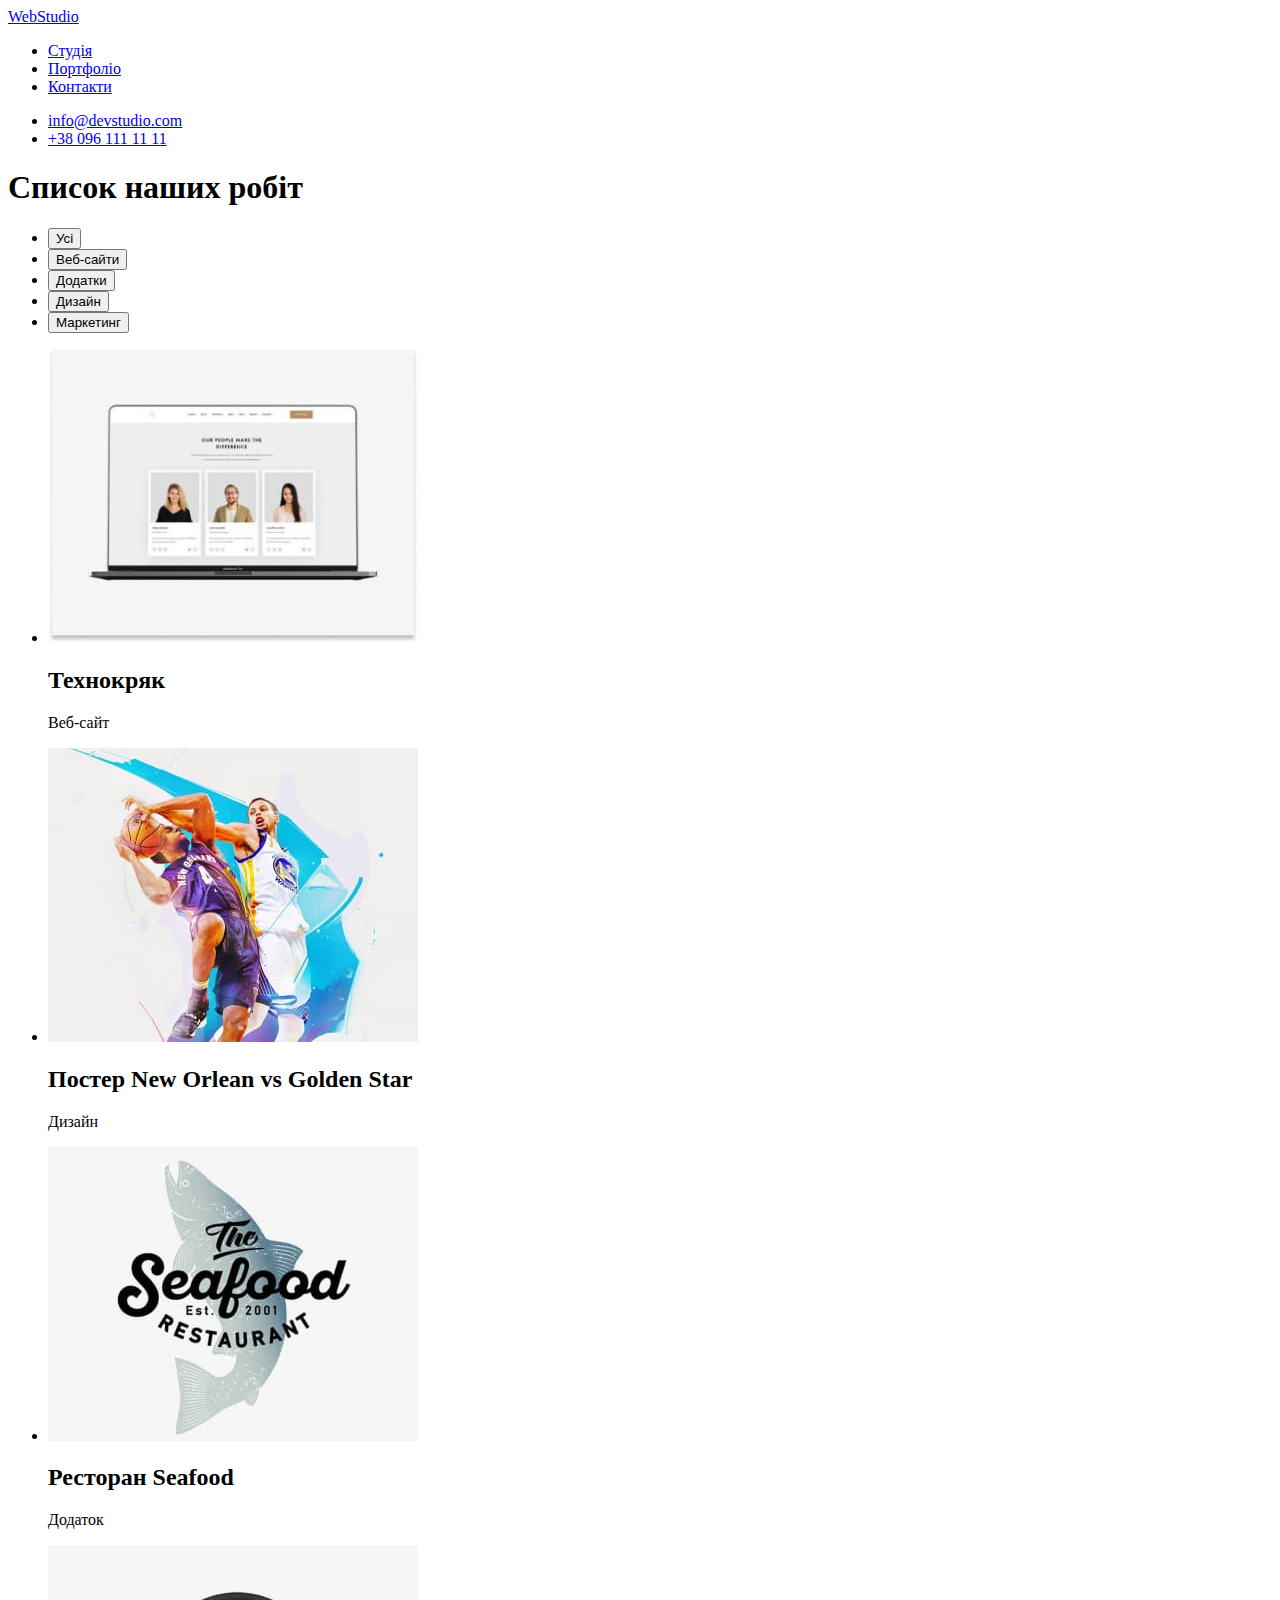
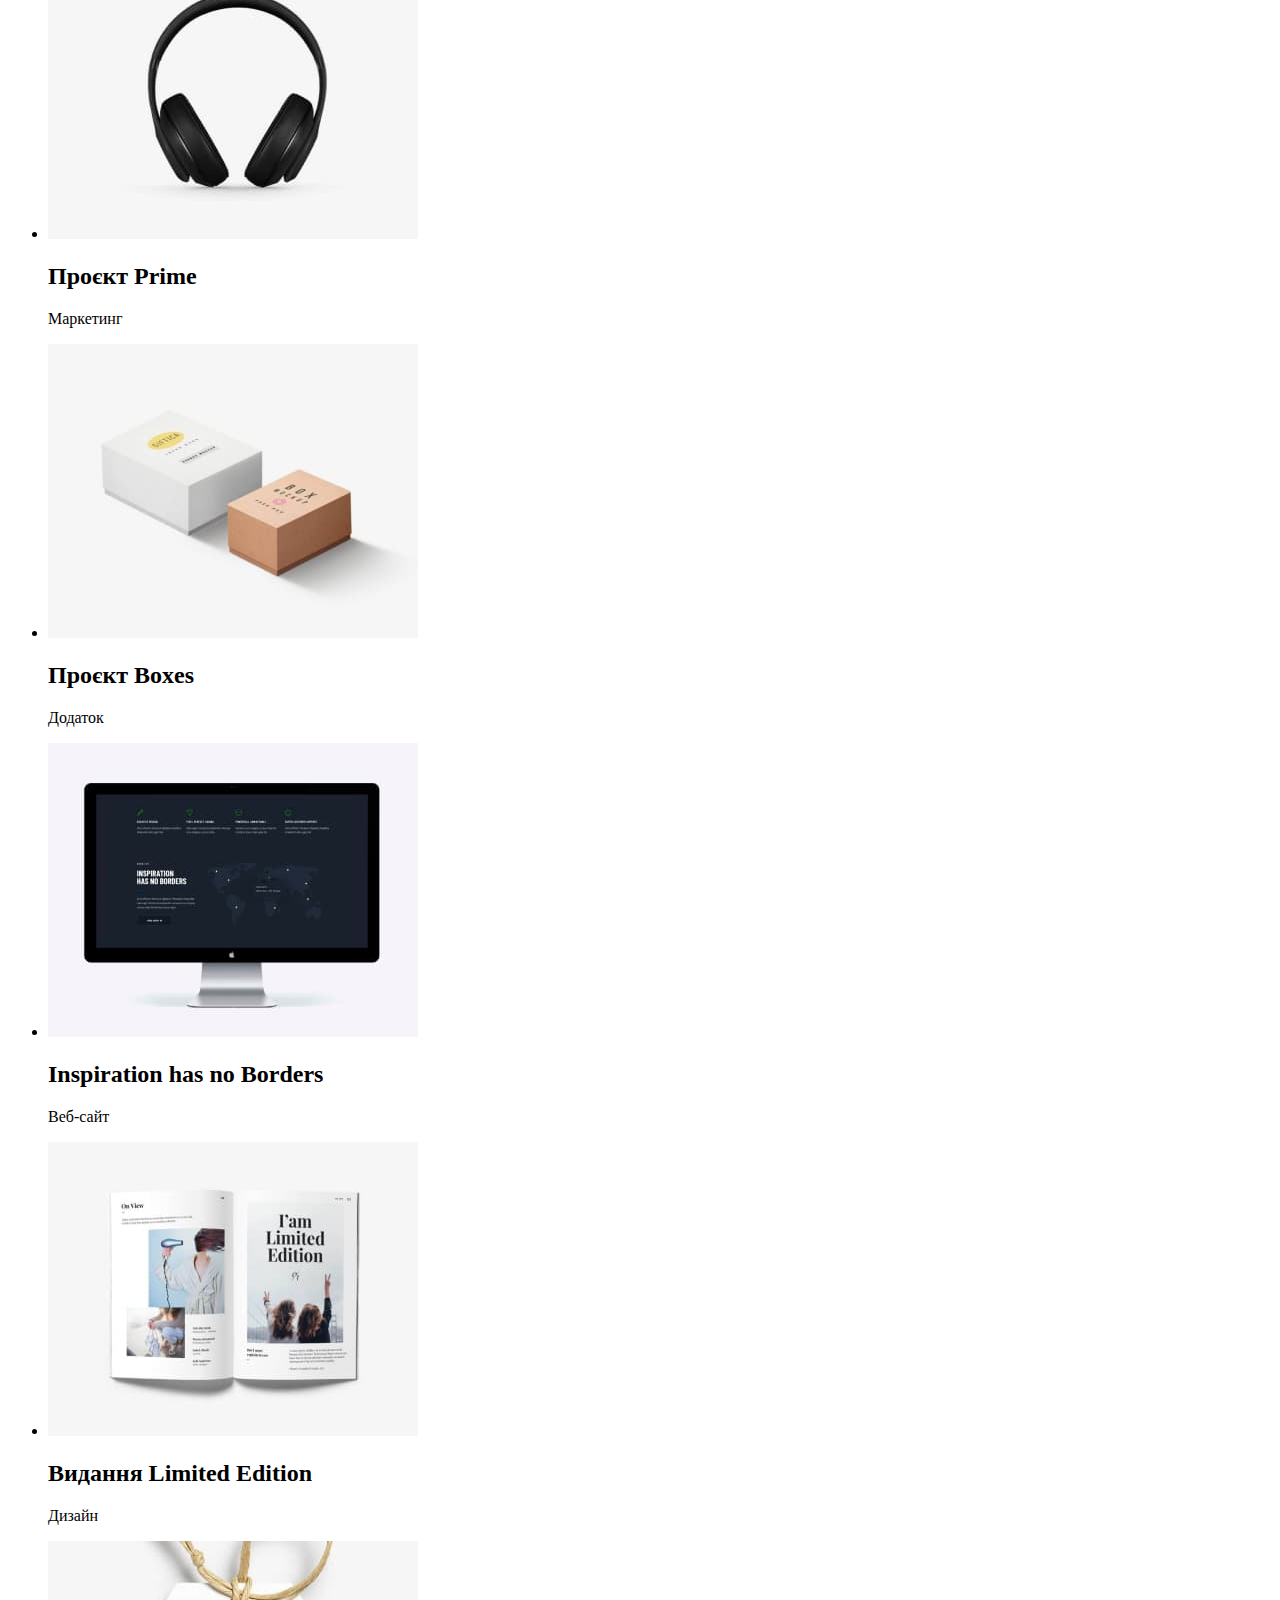
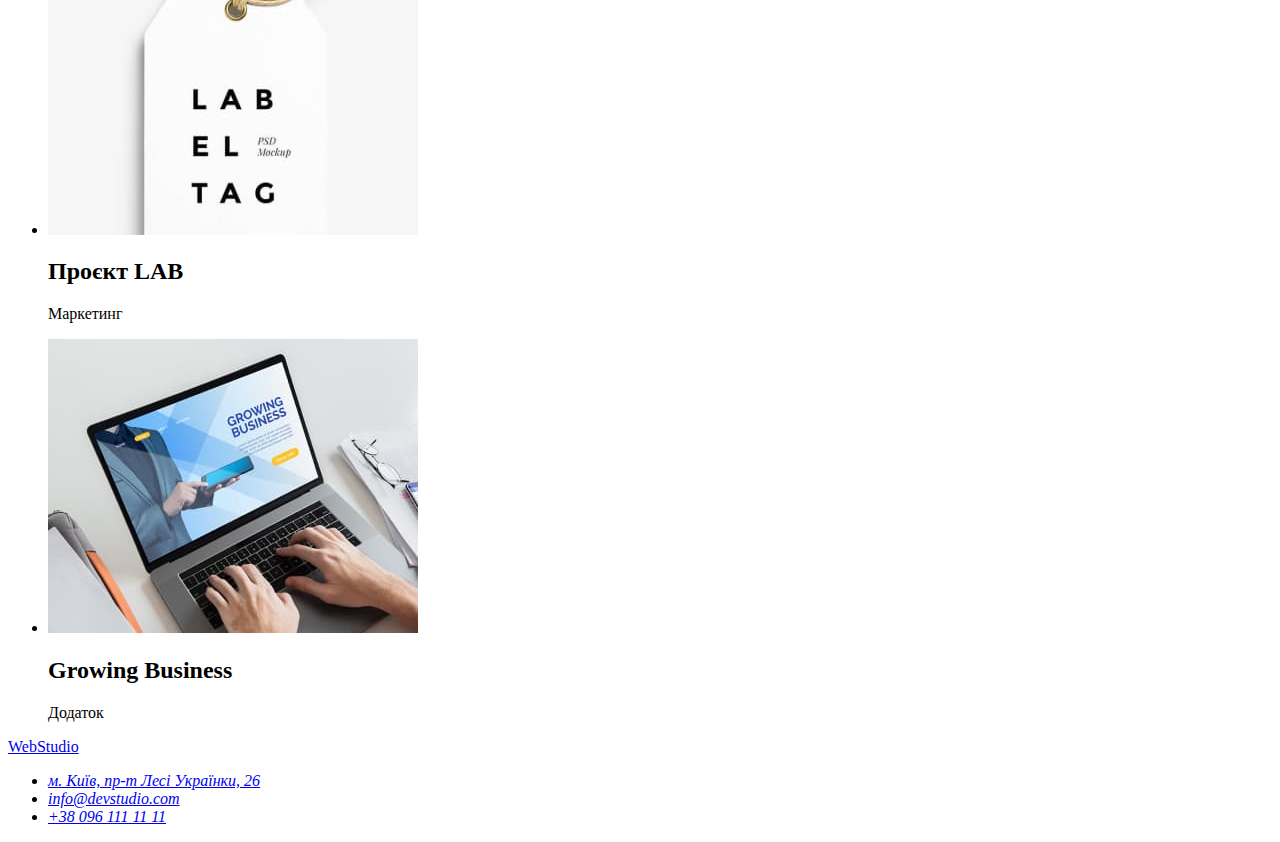
==== portfolio.html @ 50d50f36 "Робить розмітку Portfolio" ====
<!DOCTYPE html>
<html lang="uk">
<head>
  <meta charset="UTF-8">
  <meta http-equiv="X-UA-Compatible" content="IE=edge">
  <meta name="viewport" content="width=device-width, initial-scale=1.0">
  <title>Портфоліо</title>
</head>
<body>
    <header>
      <nav>
        <a href="index.html">WebStudio</a>
        <ul>
          <li>
            <a href="index.html">Студія</a>
          </li>
          <li>
            <a href="./portfolio.html">Портфоліо</a>
          </li>
          <li>
            <a href="#">Контакти</a>
          </li>
        </ul>
      </nav>
      <ul>
        <li>
          <a href="mailto:info@devstudio.com">info@devstudio.com</a>
        </li>
        <li>
          <a href="tel:+380961111111">+38 096 111 11 11</a>
        </li>
      </ul>
    </header>
    <main>
<section>
  <h1>Список наших робіт</h1>
  <ul>
    <li> <button type="button">Усі</button></li>
    <li> <button type="button">Веб-сайти</button></li>
    <li> <button type="button">Додатки</button></li>
    <li> <button type="button">Дизайн</button></li>
    <li> <button type="button">Маркетинг</button></li>
  </ul>
  <section>
<ul>
  <li>
    <img src="./images/project-1.jpg" alt="Фотографії в ноутбуці" width="370" height="294"></li>
    <h2>Технокряк</h2>
    <p>Веб-сайт</p>
  <li>
    <img src="./images/project-2.jpg" alt="Двоє людей грають у баскетбол" width="370" height="294"></li>
    <h2>Постер New Orlean vs Golden Star</h2>
    <p>Дизайн</p>
  <li>
    <img src="./images/project-3.jpg" alt="Логотип компанії" width="370" height="294"></li>
    <h2>Ресторан Seafood</h2>
    <p>Додаток</p>
  <li>
    <img src="./images/project-4.jpg" alt="Навушники" width="370" height="294"></li>
    <h2>Проєкт Prime</h2>
    <p>Маркетинг</p>
  <li>
    <img src="./images/project-5.jpg" alt="Дві коробки" width="370" height="294"></li>
    <h2>Проєкт Boxes</h2>
    <p>Додаток</p>
  <li>
    <img src="./images/project-6.jpg" alt="IMac" width="370" height="294"></li>
    <h2 lang="en">Inspiration has no Borders</h2>
    <p>Веб-сайт</p>
  <li>
    <img src="./images/project-7.jpg" alt="Відкрита книга" width="370" height="294"></li>
    <h2>Видання Limited Edition</h2>
    <p>Дизайн</p>
  <li>
    <img src="./images/project-8.jpg" alt="Брелок з літерами" width="370" height="294"></li>
    <h2>Проєкт LAB</h2>
    <p>Маркетинг</p>
  <li>
    <img src="./images/project-9.jpg" alt="Людина оглядає сторінку в інтернеті" width="370" height="294"></li>
    <h2 lang="en">Growing Business</h2>
    <p>Додаток</p>
</ul>
  </section>
</section>
    </main>
    <footer>
      <a href="./index.html">WebStudio</a>
      <address>
        <ul>
          <li>
            <a href="https://goo.gl/maps/CPtrU1FHBa2aNyZL9" target="_blank" rel="noopener noreferrer nofollow">м. Київ,
              пр-т Лесі
              Українки, 26</a>
          </li>
          <li>
            <a href="mailto:info@devstudio.com">info@devstudio.com</a>
          </li>
          <li>
            <a href="tel:+380961111111">+38 096 111 11 11</a>
          </li>
        </ul>
      </address>
    </footer>
</body>
</html>
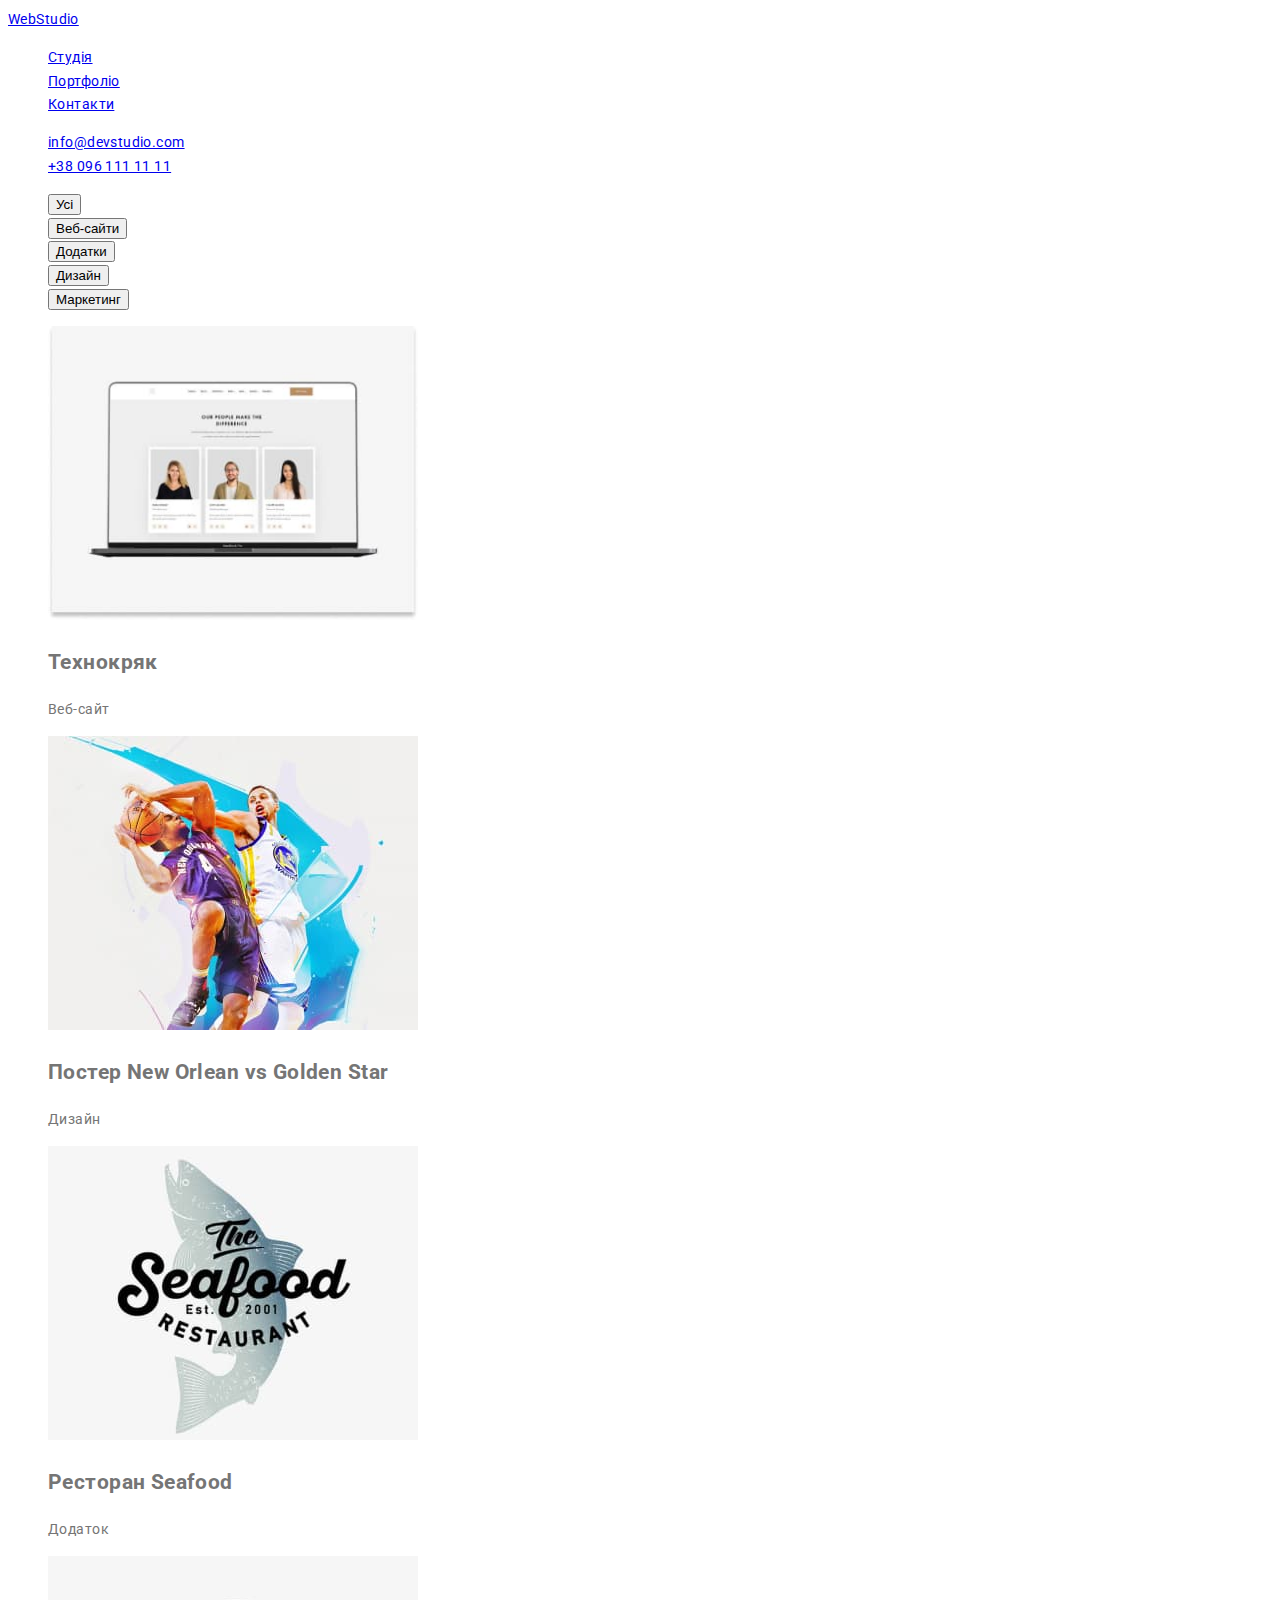
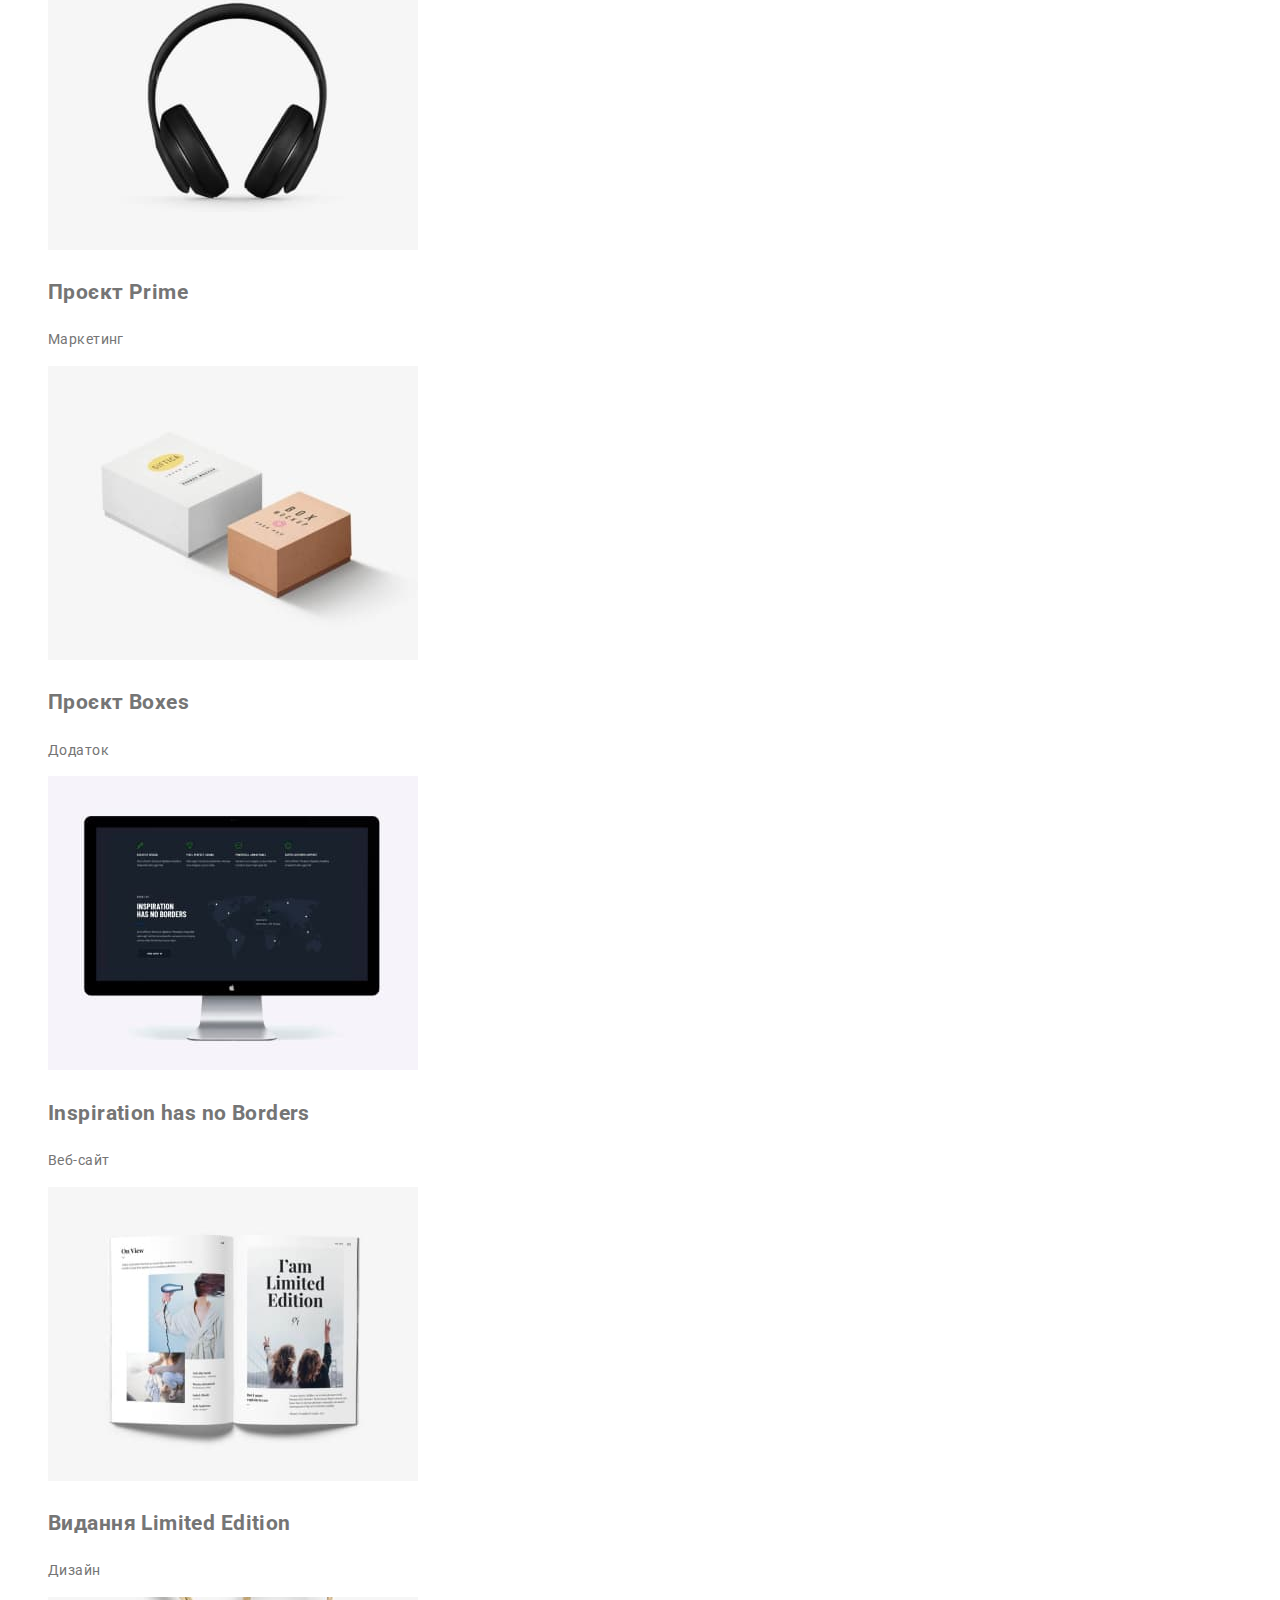
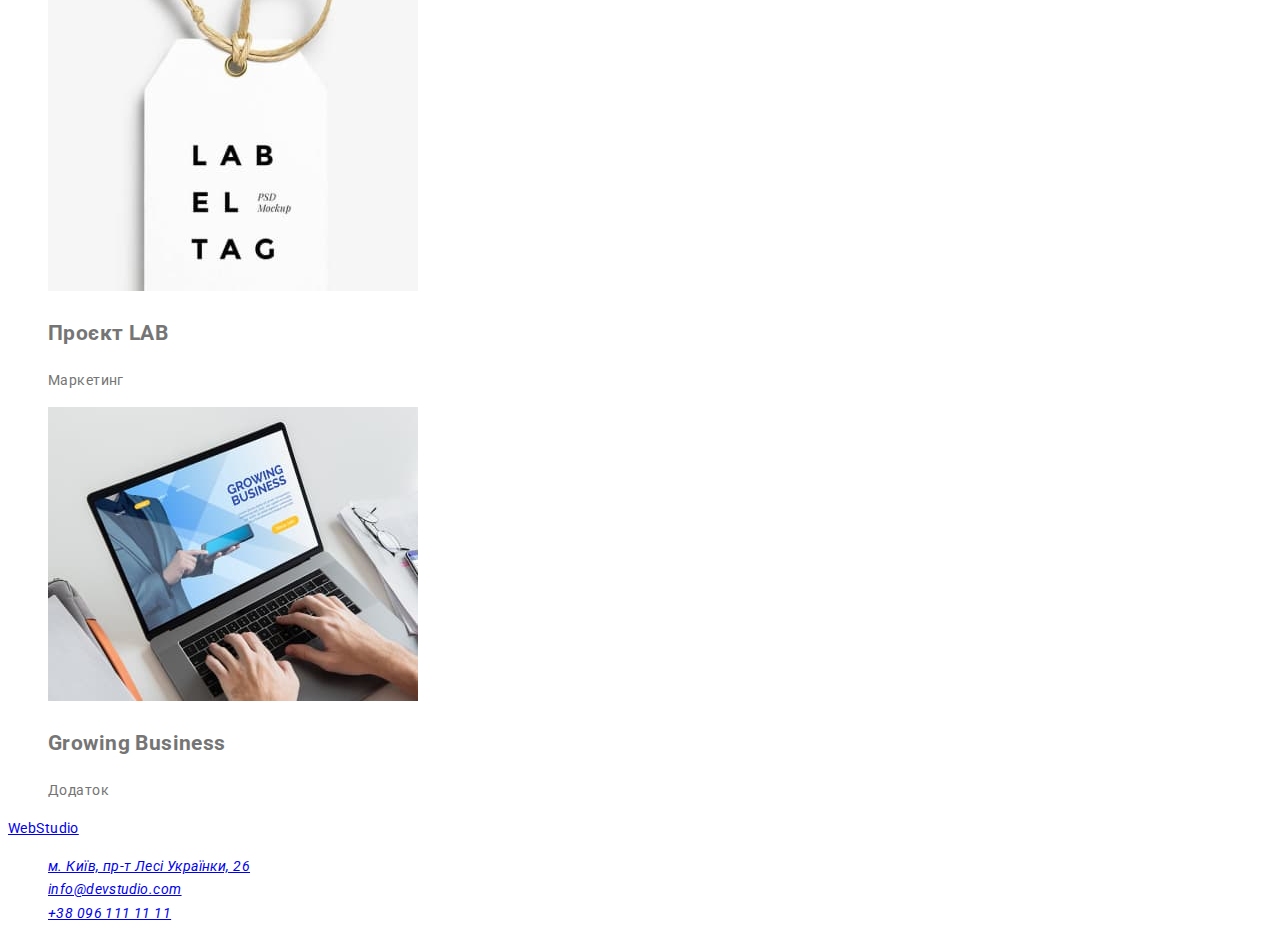
==== commit 8fad06fb: "Добавляє кольори та шрифти для index.html" ====
--- a/portfolio.html
+++ b/portfolio.html
@@ -1,12 +1,19 @@
 <!DOCTYPE html>
 <html lang="uk">
-<head>
-  <meta charset="UTF-8">
-  <meta http-equiv="X-UA-Compatible" content="IE=edge">
-  <meta name="viewport" content="width=device-width, initial-scale=1.0">
-  <title>Портфоліо</title>
-</head>
-<body>
+  <head>
+    <meta charset="UTF-8" />
+    <meta http-equiv="X-UA-Compatible" content="IE=edge" />
+    <meta name="viewport" content="width=device-width, initial-scale=1.0" />
+    <link rel="stylesheet" href="./css/styles.css" />
+    <link rel="preconnect" href="https://fonts.googleapis.com" />
+    <link rel="preconnect" href="https://fonts.gstatic.com" crossorigin />
+    <link
+      href="https://fonts.googleapis.com/css2?family=Raleway:wght@700&family=Roboto:wght@400;500;700;900&display=swap"
+      rel="stylesheet"
+    />
+    <title>Портфоліо</title>
+  </head>
+  <body>
     <header>
       <nav>
         <a href="index.html">WebStudio</a>
@@ -32,65 +39,90 @@
       </ul>
     </header>
     <main>
-<section>
-  <h1>Список наших робіт</h1>
-  <ul>
-    <li> <button type="button">Усі</button></li>
-    <li> <button type="button">Веб-сайти</button></li>
-    <li> <button type="button">Додатки</button></li>
-    <li> <button type="button">Дизайн</button></li>
-    <li> <button type="button">Маркетинг</button></li>
-  </ul>
-  <section>
-<ul>
-  <li>
-    <img src="./images/project-1.jpg" alt="Фотографії в ноутбуці" width="370" height="294"></li>
-    <h2>Технокряк</h2>
-    <p>Веб-сайт</p>
-  <li>
-    <img src="./images/project-2.jpg" alt="Двоє людей грають у баскетбол" width="370" height="294"></li>
-    <h2>Постер New Orlean vs Golden Star</h2>
-    <p>Дизайн</p>
-  <li>
-    <img src="./images/project-3.jpg" alt="Логотип компанії" width="370" height="294"></li>
-    <h2>Ресторан Seafood</h2>
-    <p>Додаток</p>
-  <li>
-    <img src="./images/project-4.jpg" alt="Навушники" width="370" height="294"></li>
-    <h2>Проєкт Prime</h2>
-    <p>Маркетинг</p>
-  <li>
-    <img src="./images/project-5.jpg" alt="Дві коробки" width="370" height="294"></li>
-    <h2>Проєкт Boxes</h2>
-    <p>Додаток</p>
-  <li>
-    <img src="./images/project-6.jpg" alt="IMac" width="370" height="294"></li>
-    <h2 lang="en">Inspiration has no Borders</h2>
-    <p>Веб-сайт</p>
-  <li>
-    <img src="./images/project-7.jpg" alt="Відкрита книга" width="370" height="294"></li>
-    <h2>Видання Limited Edition</h2>
-    <p>Дизайн</p>
-  <li>
-    <img src="./images/project-8.jpg" alt="Брелок з літерами" width="370" height="294"></li>
-    <h2>Проєкт LAB</h2>
-    <p>Маркетинг</p>
-  <li>
-    <img src="./images/project-9.jpg" alt="Людина оглядає сторінку в інтернеті" width="370" height="294"></li>
-    <h2 lang="en">Growing Business</h2>
-    <p>Додаток</p>
-</ul>
-  </section>
-</section>
+      <section>
+        <h1 class="visually-hidden">Список наших робіт</h1>
+        <ul>
+          <li><button type="button">Усі</button></li>
+          <li><button type="button">Веб-сайти</button></li>
+          <li><button type="button">Додатки</button></li>
+          <li><button type="button">Дизайн</button></li>
+          <li><button type="button">Маркетинг</button></li>
+        </ul>
+        <ul>
+          <li>
+            <img
+              src="./images/project-1.jpg"
+              alt="Фотографії в ноутбуці"
+              width="370"
+              height="294"
+            />
+            <h2>Технокряк</h2>
+            <p>Веб-сайт</p>
+          </li>
+          <li>
+            <img
+              src="./images/project-2.jpg"
+              alt="Двоє людей грають у баскетбол"
+              width="370"
+              height="294"
+            />
+            <h2>Постер New Orlean vs Golden Star</h2>
+            <p>Дизайн</p>
+          </li>
+          <li>
+            <img src="./images/project-3.jpg" alt="Логотип компанії" width="370" height="294" />
+            <h2>Ресторан Seafood</h2>
+            <p>Додаток</p>
+          </li>
+          <li>
+            <img src="./images/project-4.jpg" alt="Навушники" width="370" height="294" />
+            <h2>Проєкт Prime</h2>
+            <p>Маркетинг</p>
+          </li>
+          <li>
+            <img src="./images/project-5.jpg" alt="Дві коробки" width="370" height="294" />
+            <h2>Проєкт Boxes</h2>
+            <p>Додаток</p>
+          </li>
+          <li>
+            <img src="./images/project-6.jpg" alt="IMac" width="370" height="294" />
+            <h2 lang="en">Inspiration has no Borders</h2>
+            <p>Веб-сайт</p>
+          </li>
+          <li>
+            <img src="./images/project-7.jpg" alt="Відкрита книга" width="370" height="294" />
+            <h2>Видання Limited Edition</h2>
+            <p>Дизайн</p>
+          </li>
+          <li>
+            <img src="./images/project-8.jpg" alt="Брелок з літерами" width="370" height="294" />
+            <h2>Проєкт LAB</h2>
+            <p>Маркетинг</p>
+          </li>
+          <li>
+            <img
+              src="./images/project-9.jpg"
+              alt="Людина оглядає сторінку в інтернеті"
+              width="370"
+              height="294"
+            />
+            <h2 lang="en">Growing Business</h2>
+            <p>Додаток</p>
+          </li>
+        </ul>
+      </section>
     </main>
     <footer>
       <a href="./index.html">WebStudio</a>
       <address>
         <ul>
           <li>
-            <a href="https://goo.gl/maps/CPtrU1FHBa2aNyZL9" target="_blank" rel="noopener noreferrer nofollow">м. Київ,
-              пр-т Лесі
-              Українки, 26</a>
+            <a
+              href="https://goo.gl/maps/CPtrU1FHBa2aNyZL9"
+              target="_blank"
+              rel="noopener noreferrer nofollow"
+              >м. Київ, пр-т Лесі Українки, 26</a
+            >
           </li>
           <li>
             <a href="mailto:info@devstudio.com">info@devstudio.com</a>
@@ -101,5 +133,5 @@
         </ul>
       </address>
     </footer>
-</body>
-</html>+  </body>
+</html>
--- a/css/styles.css
+++ b/css/styles.css
@@ -0,0 +1,203 @@
+:root{
+  --primary-text-color: #757575;
+  --title-text-color: #212121;
+  --hero-color: #2F303A;
+  --color-white: #ffffff;
+  --color-black: #000000;
+  --hero-button-color: #188CE8;
+  --accent-color: #2196F3;
+  --team-section-color: #F5F4FA;
+  --footer-contacts-color: rgba(255, 255, 255, 0.6);
+}
+
+body{
+  color: var(--primary-text-color);
+  font-family: 'Roboto', sans-serif;
+  font-size: 14px;
+  font-weight: 400;
+  background-color: var(--color-white);
+  line-height: 1.7;
+  letter-spacing: 0.03em;
+}
+
+ul{
+  list-style: none;
+}
+
+.visually-hidden {
+  position: absolute;
+  white-space: nowrap;
+  width: 1px;
+  height: 1px;
+  overflow: hidden;
+  border: 0;
+  padding: 0;
+  clip: rect(0 0 0 0);
+  clip-path: inset(50%);
+  margin: -1px;
+}
+
+/* Header */
+
+.logo{
+  color: var(--accent-color);
+  font-family: 'Raleway', sans-serif;
+  font-size: 26px;
+  font-weight: 700;
+  line-height: 1.2;
+  text-decoration: none;
+  letter-spacing: 0.03em;
+}
+
+.header .part{
+  color: var(--color-black);
+}
+
+
+.navigation .link{
+  color: var(--title-text-color);
+  font-weight: 500;
+  line-height: 1.142;
+  text-decoration: none;
+  letter-spacing: 0.02em;
+}
+
+.navigation .link:hover{
+  color: var(--accent-color);
+}
+
+.navigation .link:focus {
+  color: var(--accent-color);
+}
+
+.navigation .current{
+  color: var(--accent-color);
+}
+
+.header .contacts{
+  color: var(--primary-text-color);
+  font-weight: 500;
+  line-height: 1.142;
+  text-decoration: none;
+  letter-spacing: 0.02em;
+}
+
+.header .contacts:hover{
+  color: var(--accent-color);
+}
+
+.header .contacts:focus {
+  color: var(--accent-color);
+}
+
+/* Main */
+
+/* Header */
+
+.hero{
+  background-color: var(--hero-color);
+}
+
+.hero > .title{
+  color: var(--color-white);
+  font-size: 44px;
+  font-weight: 900;
+  line-height: 1.3636;
+  text-transform: uppercase;
+  letter-spacing: 0.06em;
+}
+
+.hero .button{
+  color: var(--color-white);
+  font-family: inherit;
+  font-size: 16px;
+  font-weight: 700;
+  line-height: 1.875;
+  background-color: var(--accent-color);
+  cursor: pointer;
+  letter-spacing: 0.06em;
+}
+
+.hero .button:hover{
+  background-color: var(--hero-button-color);
+}
+
+.hero .button:focus {
+  background-color: var(--hero-button-color);
+}
+
+/* Advances */
+
+.advances .title{
+  color: var(--title-text-color);
+  font-weight: 700;
+  line-height: 1.142;
+  text-transform: uppercase;
+}
+
+.photo-section .title{
+  color: var(--title-text-color);
+  font-size: 36px;
+  font-weight: 700;
+  line-height: 1.166;
+}
+
+/* Team */
+
+.team{
+  background-color: var(--team-section-color);
+}
+
+.team .title{
+  color: var(--title-text-color);
+  font-size: 36px;
+  font-weight: 700;
+  line-height: 1.116;
+}
+
+.team .item{
+  background-color: #ffffff;
+}
+
+.team-mate{
+  color: var(--title-text-color);
+  font-size: 16px;
+  font-weight: 500;
+  line-height: 1.1875;
+}
+
+.team .text{
+  font-size: 16px;
+  line-height: 1.1875;
+}
+
+/* Footer */
+
+.footer{
+  background-color: var(--hero-color);
+}
+
+.footer .part{
+  color: var(--color-white);
+}
+
+.footer .goelocation{
+  color: var(--color-white);
+}
+
+.footer .link{
+  color: var(--footer-contacts-color);
+}
+
+.footer .element{
+  text-decoration: none;
+  font-style: normal;
+}
+
+.footer .element:hover{
+  color: var(--accent-color);
+}
+
+.footer .element:focus{
+  color: var(--accent-color);
+}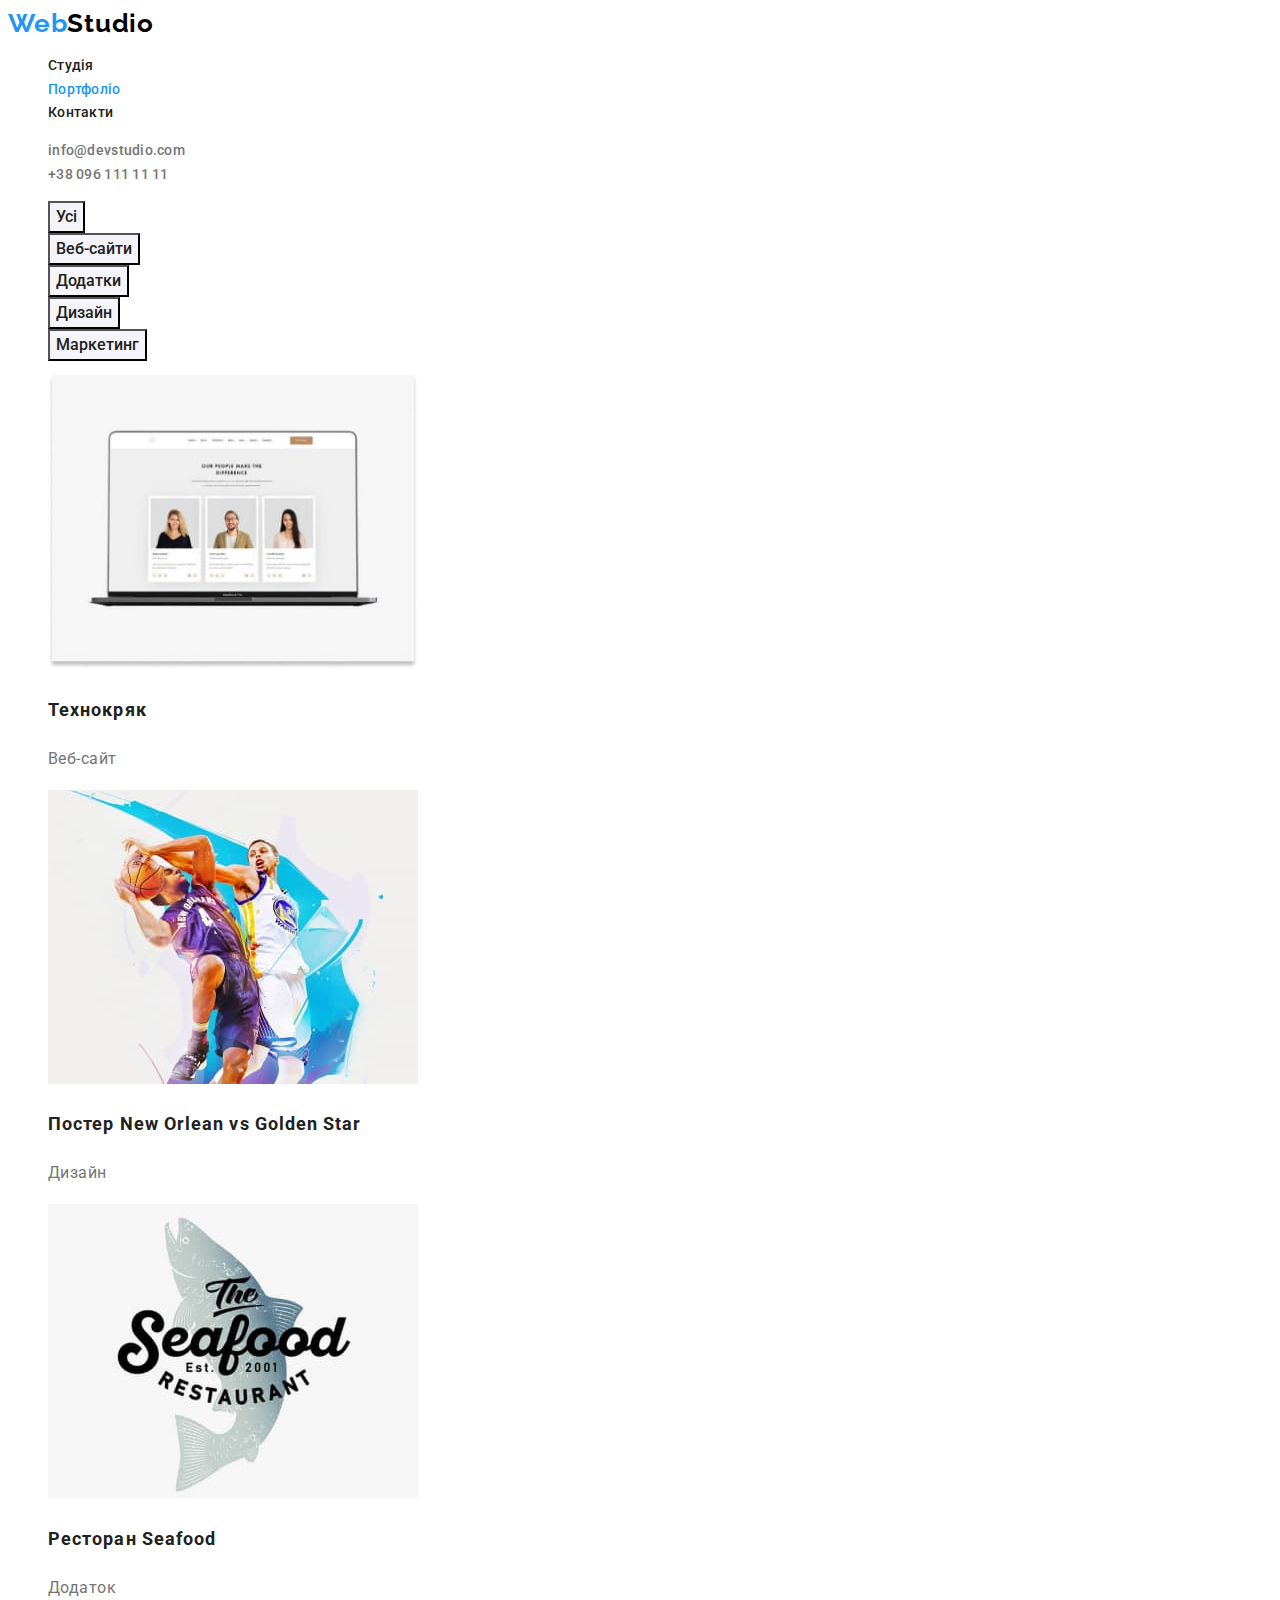
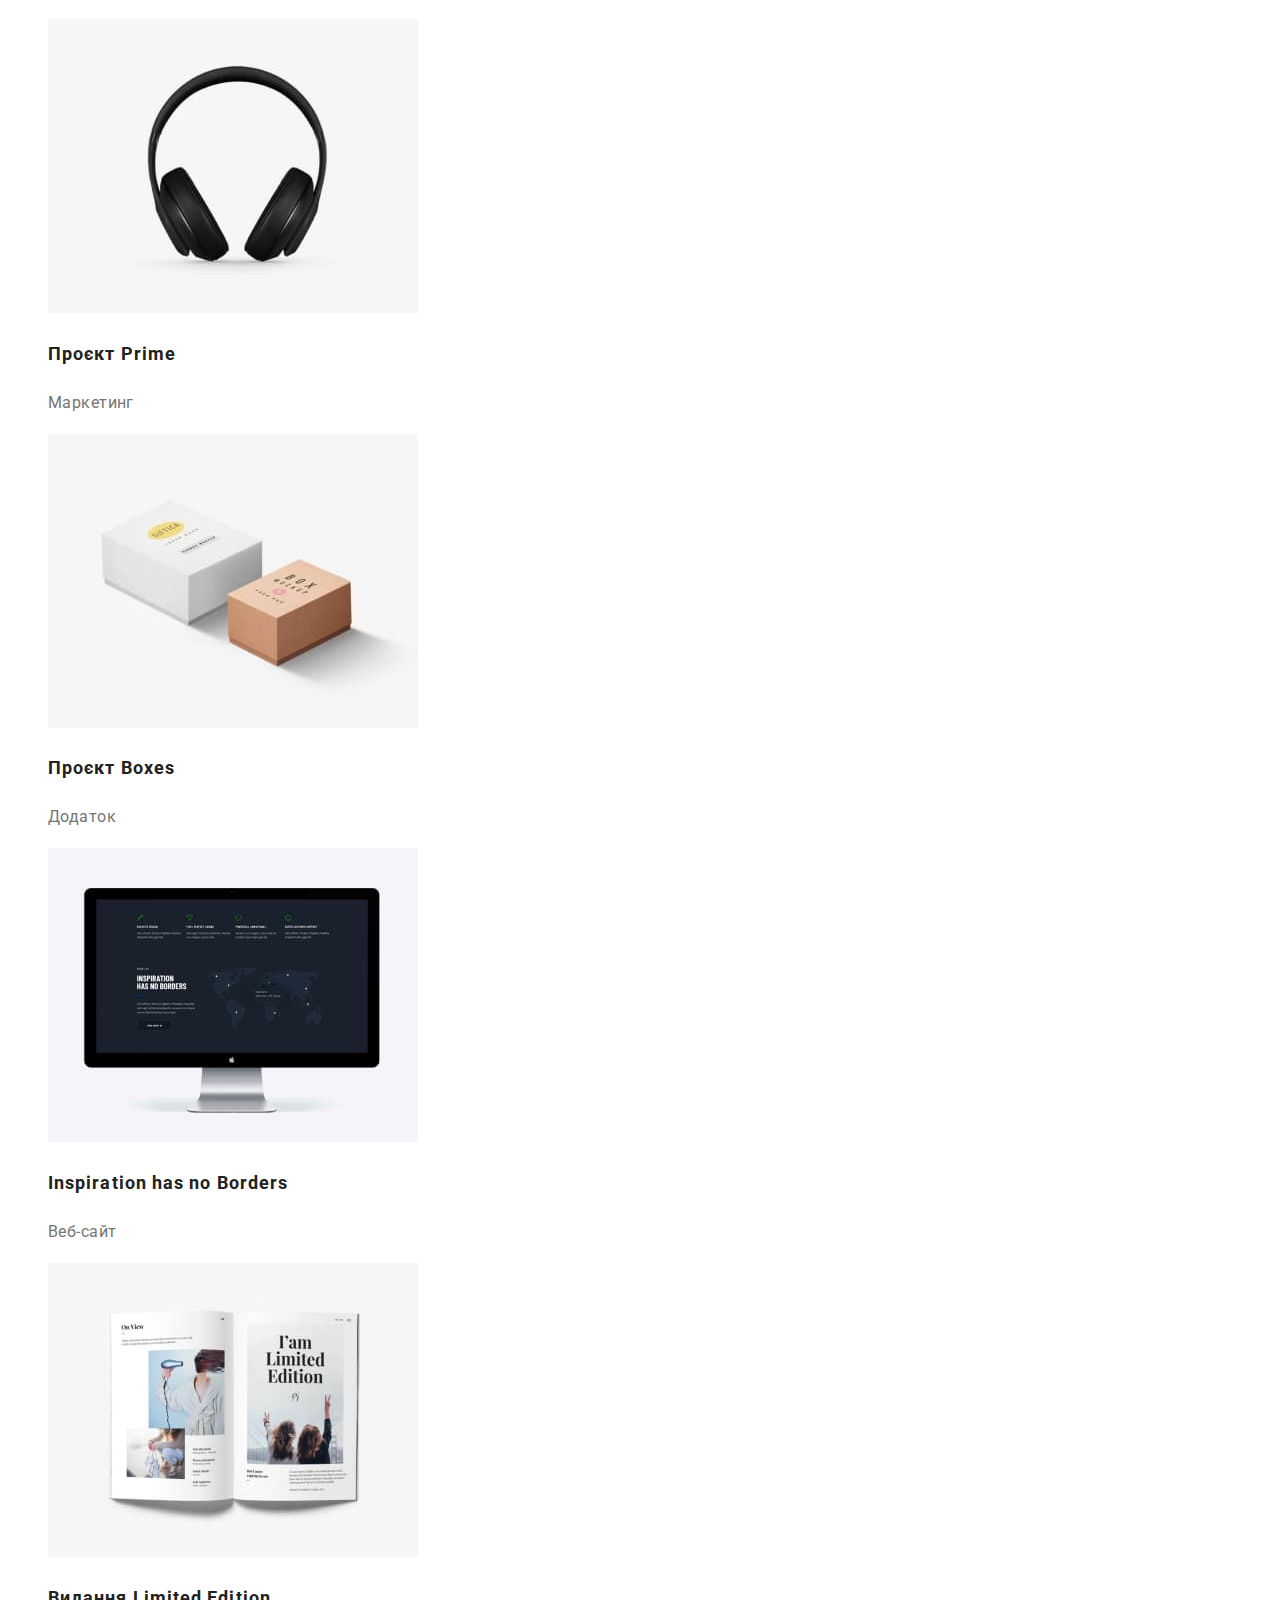
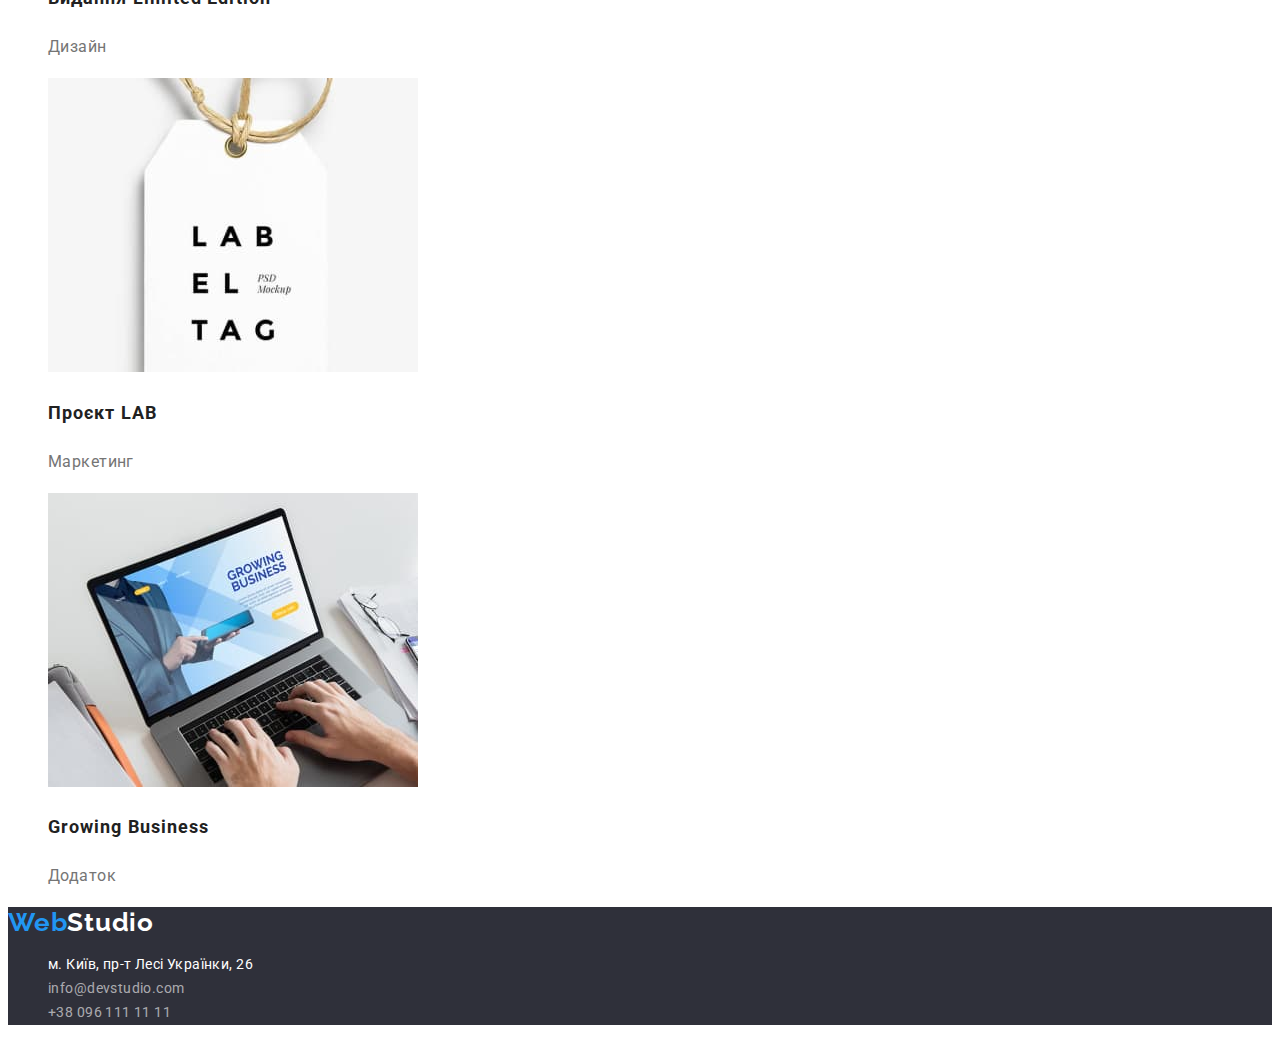
==== commit bed51477: "Додає колір та шрифти до Portfolio" ====
--- a/portfolio.html
+++ b/portfolio.html
@@ -14,41 +14,41 @@
     <title>Портфоліо</title>
   </head>
   <body>
-    <header>
-      <nav>
-        <a href="index.html">WebStudio</a>
-        <ul>
+    <header class="header">
+      <nav class="navigation">
+        <a class="logo" href="./index.html">Web<span class="part">Studio</span></a>
+        <ul class="list">
           <li>
-            <a href="index.html">Студія</a>
+            <a class="link" href="./index.html">Студія</a>
           </li>
           <li>
-            <a href="./portfolio.html">Портфоліо</a>
+            <a class="link current" href="./portfolio.html">Портфоліо</a>
           </li>
           <li>
-            <a href="#">Контакти</a>
+            <a class="link" href="#">Контакти</a>
           </li>
         </ul>
       </nav>
       <ul>
         <li>
-          <a href="mailto:info@devstudio.com">info@devstudio.com</a>
+          <a class="contacts" href="mailto:info@devstudio.com">info@devstudio.com</a>
         </li>
         <li>
-          <a href="tel:+380961111111">+38 096 111 11 11</a>
+          <a class="contacts" href="tel:+380961111111">+38 096 111 11 11</a>
         </li>
       </ul>
     </header>
     <main>
       <section>
-        <h1 class="visually-hidden">Список наших робіт</h1>
-        <ul>
-          <li><button type="button">Усі</button></li>
-          <li><button type="button">Веб-сайти</button></li>
-          <li><button type="button">Додатки</button></li>
-          <li><button type="button">Дизайн</button></li>
-          <li><button type="button">Маркетинг</button></li>
+        <h1 class="visually-hidden">Список робіт</h1>
+        <ul class="filter">
+          <li><button class="button" type="button">Усі</button></li>
+          <li><button class="button" type="button">Веб-сайти</button></li>
+          <li><button class="button" type="button">Додатки</button></li>
+          <li><button class="button" type="button">Дизайн</button></li>
+          <li><button class="button" type="button">Маркетинг</button></li>
         </ul>
-        <ul>
+        <ul class="works">
           <li>
             <img
               src="./images/project-1.jpg"
@@ -56,8 +56,8 @@
               width="370"
               height="294"
             />
-            <h2>Технокряк</h2>
-            <p>Веб-сайт</p>
+            <h2 class="title">Технокряк</h2>
+            <p class="text">Веб-сайт</p>
           </li>
           <li>
             <img
@@ -66,38 +66,38 @@
               width="370"
               height="294"
             />
-            <h2>Постер New Orlean vs Golden Star</h2>
-            <p>Дизайн</p>
+            <h2 class="title">Постер New Orlean vs Golden Star</h2>
+            <p class="text">Дизайн</p>
           </li>
           <li>
             <img src="./images/project-3.jpg" alt="Логотип компанії" width="370" height="294" />
-            <h2>Ресторан Seafood</h2>
-            <p>Додаток</p>
+            <h2 class="title">Ресторан Seafood</h2>
+            <p class="text">Додаток</p>
           </li>
           <li>
             <img src="./images/project-4.jpg" alt="Навушники" width="370" height="294" />
-            <h2>Проєкт Prime</h2>
-            <p>Маркетинг</p>
+            <h2 class="title">Проєкт Prime</h2>
+            <p class="text">Маркетинг</p>
           </li>
           <li>
             <img src="./images/project-5.jpg" alt="Дві коробки" width="370" height="294" />
-            <h2>Проєкт Boxes</h2>
-            <p>Додаток</p>
+            <h2 class="title">Проєкт Boxes</h2>
+            <p class="text">Додаток</p>
           </li>
           <li>
             <img src="./images/project-6.jpg" alt="IMac" width="370" height="294" />
-            <h2 lang="en">Inspiration has no Borders</h2>
-            <p>Веб-сайт</p>
+            <h2 class="title" lang="en">Inspiration has no Borders</h2>
+            <p class="text">Веб-сайт</p>
           </li>
           <li>
             <img src="./images/project-7.jpg" alt="Відкрита книга" width="370" height="294" />
-            <h2>Видання Limited Edition</h2>
-            <p>Дизайн</p>
+            <h2 class="title">Видання Limited Edition</h2>
+            <p class="text">Дизайн</p>
           </li>
           <li>
             <img src="./images/project-8.jpg" alt="Брелок з літерами" width="370" height="294" />
-            <h2>Проєкт LAB</h2>
-            <p>Маркетинг</p>
+            <h2 class="title">Проєкт LAB</h2>
+            <p class="text">Маркетинг</p>
           </li>
           <li>
             <img
@@ -106,18 +106,19 @@
               width="370"
               height="294"
             />
-            <h2 lang="en">Growing Business</h2>
-            <p>Додаток</p>
+            <h2 class="title" lang="en">Growing Business</h2>
+            <p class="text">Додаток</p>
           </li>
         </ul>
       </section>
     </main>
-    <footer>
-      <a href="./index.html">WebStudio</a>
+    <footer class="footer">
+      <a class="logo" href="./index.html">Web<span class="part">Studio</span></a>
       <address>
         <ul>
           <li>
             <a
+              class="goelocation element"
               href="https://goo.gl/maps/CPtrU1FHBa2aNyZL9"
               target="_blank"
               rel="noopener noreferrer nofollow"
@@ -125,10 +126,10 @@
             >
           </li>
           <li>
-            <a href="mailto:info@devstudio.com">info@devstudio.com</a>
+            <a class="link element" href="mailto:info@devstudio.com">info@devstudio.com</a>
           </li>
           <li>
-            <a href="tel:+380961111111">+38 096 111 11 11</a>
+            <a class="link element" href="tel:+380961111111">+38 096 111 11 11</a>
           </li>
         </ul>
       </address>
--- a/css/styles.css
+++ b/css/styles.css
@@ -200,4 +200,39 @@
 
 .footer .element:focus{
   color: var(--accent-color);
+}
+
+/* Portfolio */
+
+.filter .button{
+  color: var(--title-text-color);
+  font-family: inherit;
+  font-size: 16px;
+  font-weight: 500;
+  line-height: 1.625;
+  background-color: var(--team-section-color);
+  cursor: pointer;
+}
+
+.filter .button:hover{
+  color: var(--color-white);
+  background-color: var(--accent-color);
+}
+
+.filter .button:focus {
+  color: var(--color-white);
+  background-color: var(--accent-color);
+}
+
+.works .title{
+color: var(--title-text-color);
+font-size: 18px;
+font-weight: 700;
+line-height: 2;
+letter-spacing: 0.06em;
+}
+
+.works .text{
+  font-size: 16px;
+  line-height: 1.875;
 }